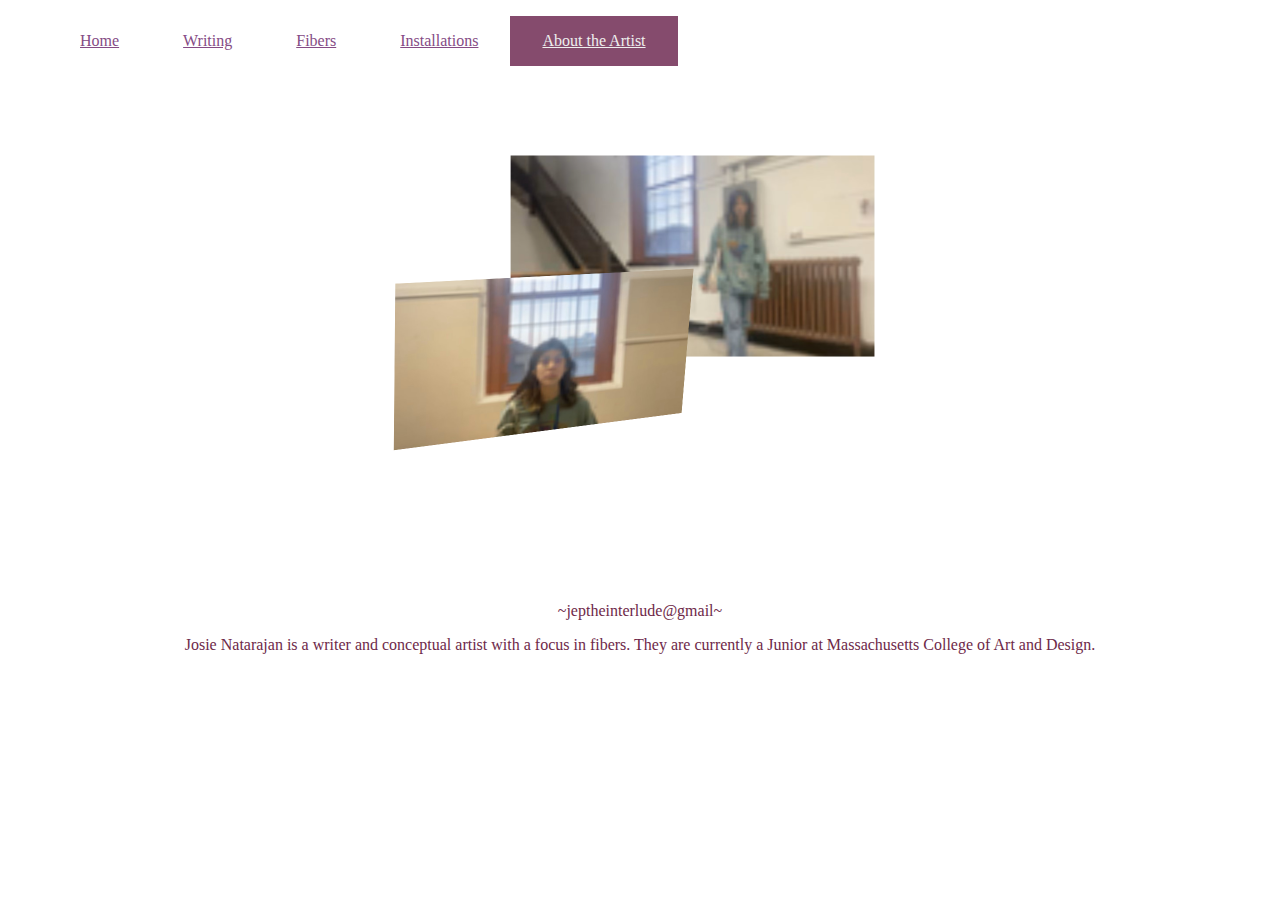
==== docs/website/about.html @ e0acb818 "finalized!" ====
<!DOCTYPE html>
<html lang='en'>
  <link href="styles.css" rel="stylesheet" type="text/css">
  
  <head>
    <meta charset='UTF-8'/>
    <title>Comet Fangs</title>
    <nav class="main-nav" id="main-nav">
      <ul>
        <li><a href="index.html">Home</a></li>
        <li><a href="writing.html">Writing</a></li>
        <li><a href="fibers.html">Fibers</a></li>
         <li><a href="installations.html">Installations</a></li>
         <li class="active"><a href="about.html">About the Artist</a></li>
  
      </ul>
    </nav>
    <style>
      img{
        width: 500px;
        
      }
    </style>
  </head>

  <body>
    <img src="images/funnyy.png">
    <p>~jeptheinterlude@gmail~</p>
    <p>Josie Natarajan is a writer and conceptual artist with a focus in fibers. 
      They are currently a Junior at Massachusetts College of Art and Design.  </p>

  </body>
</html>
---- docs/website/styles.css ----
padding-top

.main-nav {
    background-color: #eee; /* light gray */
  }

  .main-nav a {
    color: #854b85;         /* text */
  }

  .main-nav ul {
    list-style-type: none;  /* Hide the bullets */
    display: flex;          /* Arrange horizontally, not vertically */
  }

  .main-nav li {
    padding: 1em 2em;           /* Add a little space around each link */
  }

  .main-nav .active {
    background-color: #854b6d;  /* box */
  }

  .main-nav .active a {
    color: #eee;            /* light gray, same as navbar */
  }

.main-nav {
    text-align: center;
}

body {
  color: rgb(110, 41, 73);
}



  * {

    text-align: center;
    
    }


  section {
    padding: 20px;
  }
  

.portfolio-item {
    display: inline-block;
    width: 300px;
    margin: 10px;
  }
  
  .portfolio-item img {
    height: auto;
  }
  
  
  .portfolio-item p {
    font-size: 18px;
    margin-top: 5px;
    margin-bottom: 10px;
  }
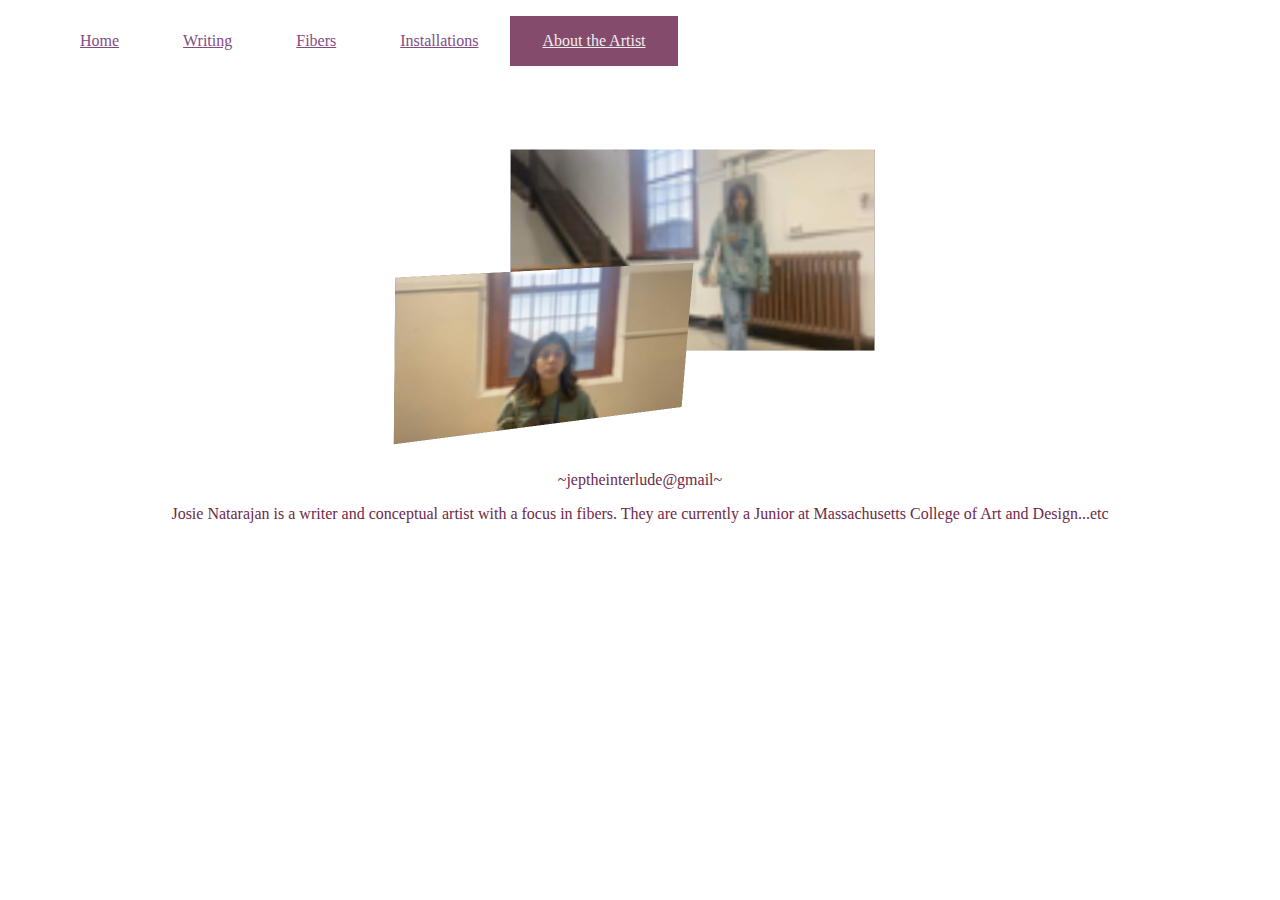
==== commit 954d0424: "fixed about me image" ====
--- a/docs/website/about.html
+++ b/docs/website/about.html
@@ -24,10 +24,10 @@
   </head>
 
   <body>
-    <img src="images/funnyy.png">
+    <img src="images/funnyy2.png">
     <p>~jeptheinterlude@gmail~</p>
     <p>Josie Natarajan is a writer and conceptual artist with a focus in fibers. 
-      They are currently a Junior at Massachusetts College of Art and Design.  </p>
+      They are currently a Junior at Massachusetts College of Art and Design...etc  </p>
 
   </body>
 </html>